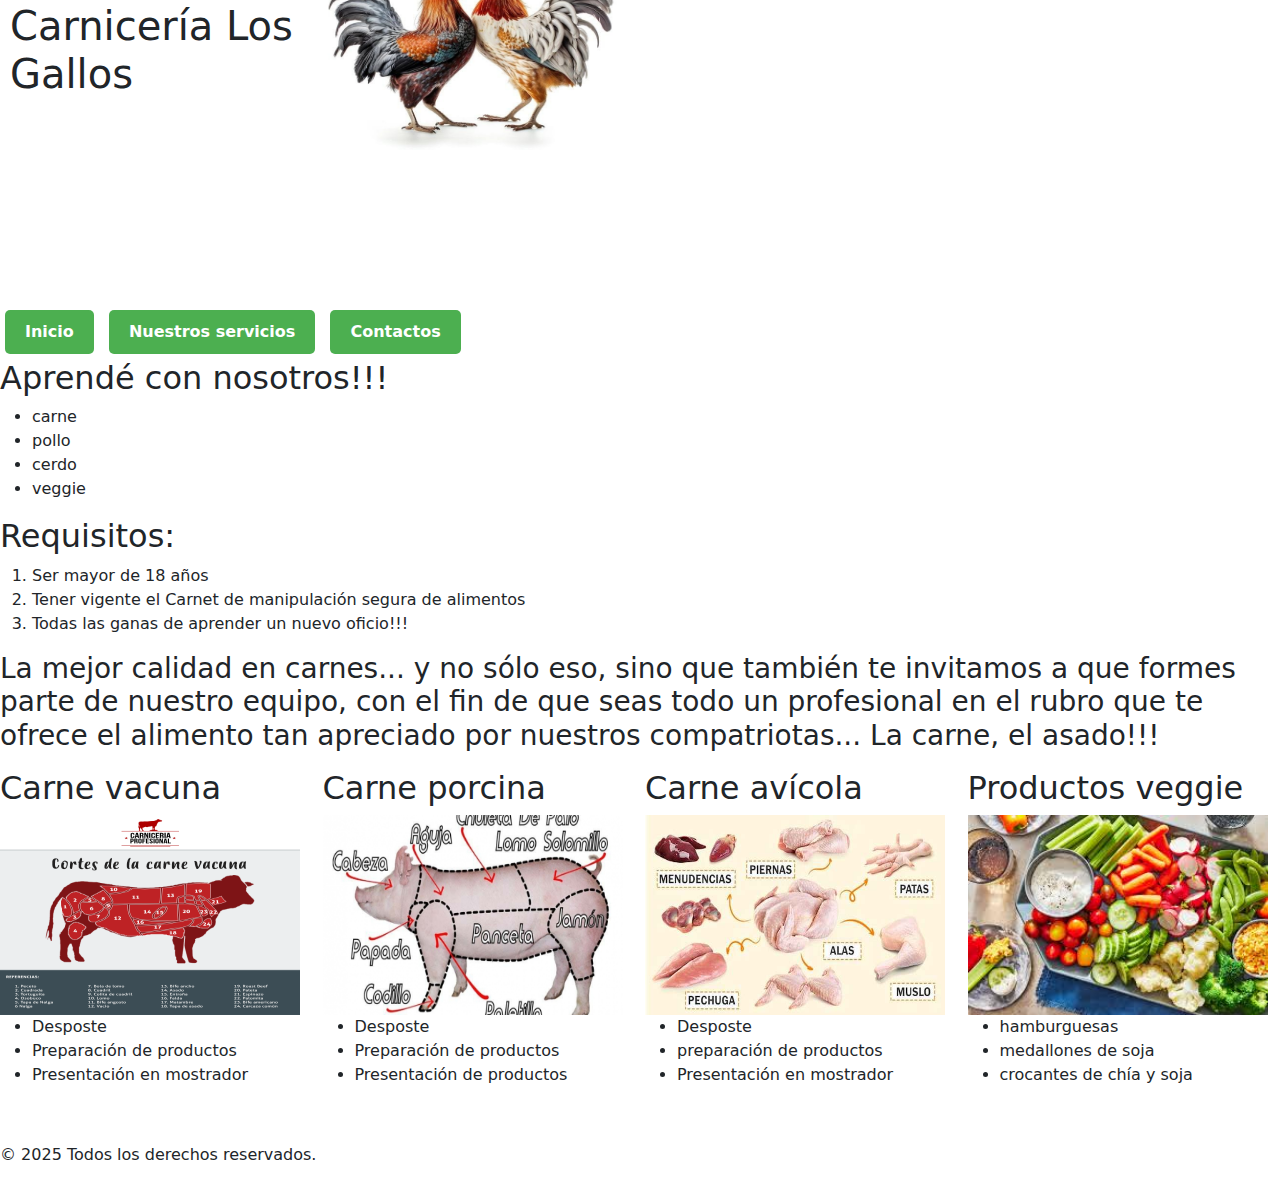
==== carniceria.html @ 875a552b "coderDesarrollo-web" ====
<!DOCTYPE html>
<html lang="en">

<head>
  <meta charset="UTF-8">
  <meta name="vGridiewport" content="width=device-width, initial-scale=1.0">
  <title> carniceria los gallos</title>
  <link rel="stylesheet" href=" https://cdn.jsdelivr.net/npm/bootstrap@5.3.3/dist/css/bootstrap.min.css">
  <link rel="stylesheet" href="style.css">


</head>

<body>
  <header>



    <section>

      <div class="contenedor">
        <h1>Carnicería Los Gallos</h1>
        <img src="nuevogallos.jpg" alt="img-logo-gallos">
      </div>

    <section>
  </header>
  <nav class="navPrincipal"> 
    <a href="./index.html">Inicio
    </a>


    <a href="carniceria-Servicios.html">Nuestros servicios</a>

    <a href="contactosCarni.html">Contactos</a>
  </nav>
  <main>


    
    </section>
    <div>
      <h2>
        Aprendé con nosotros!!!
      </h2>
    </div>

    <ul>
      <li>
        carne
      </li>
      <li>
        pollo
      </li>
      <li>
        cerdo
      </li>
      <li>
        veggie
      </li>
    </ul>


    <id>
      <h2>
        Requisitos:

      </h2>
      <ol>
        <li>
          Ser mayor de 18 años
        </li>
        <li>
          Tener vigente el Carnet de manipulación segura de alimentos
        </li>
        <li>
          Todas las ganas de aprender un nuevo oficio!!!
        </li>
      </ol>
    </id>

    </div>
    <h3>
      <p>
        La mejor calidad en carnes... y no sólo eso, sino que también te invitamos a que formes parte de nuestro equipo,
        con el fin de que seas todo un profesional en el rubro que te ofrece el alimento tan apreciado por nuestros
        compatriotas... La carne, el asado!!!
      </p>
    </h3>


    <div class="grid-container"> <!--ESTE ES TU GRID-->

      <div class="item">
        <h2>
          Carne vacuna
        </h2>

        <img src="cortes-de-vaca-argentina.png" alt="imagenes-cortes-vaca">
        <ul>
          <li>Desposte</li>
          <li>Preparación de productos</li>
          <li>Presentación en mostrador</li>
        </ul>
      </div>
      <div class="item">
        <h2>Carne porcina</h2>
        <img src="ee5d98aa458dacb0a2cbc8c788dff8287696d4fce9647a8c_840.jpg" alt="imagenes-partes-cerdo">

        <ul>
          <li>Desposte</li>
          <li>Preparación de productos</li>
          <li>Presentación de productos</li>
        </ul>
      </div>
      <div class="item">
        <h2>Carne avícola</h2>
        <img src="partes-del-pollo.jpg" alt="partes-del-pollo">
        <ul>
          <li>Desposte</li>
          <li>preparación de productos</li>
          <li>Presentación en mostrador</li>
        </ul>
      </div>
      <div class="item">
        <h2>Productos veggie</h2>
        <img src="veggie foods.jpeg" alt="imagen-veggie">
        <ul>
          <li>hamburguesas</li>
          <li>medallones de soja</li>
          <li>crocantes de chía y soja</li>
        </ul>
      </div>



  </main>

  <footer>
   
    <p>
      &copy; 2025 Todos los derechos reservados.
    </p>
  </footer>
  <link rel="stylesheet" href="https://cdn.jsdelivr.net/npm/bootstrap@5.3.3/dist/js/bootstrap.bundle.min.js">
</body>


</html>
---- style.css ----
/* selector-propiedad-valor


selector{
propiedad:valor
}

*/
body{
  margin: 0;
  padding: 0;
}

.contenedor {
   display: grid;
   flex-direction: row;  /* Organiza los elementos de izquierda a derecha */
   justify-content: center; /* Centra verticalmente en el contenedor */
   align-items: center;     /* Centra horizontalmente en el contenedor */
grid-template-columns: repeat(4, 1fr);
gap: 5px;
grid-template-rows: 100px 200px;
 }
 
.grid-item{


  background-color: rgb(233, 107, 107);
  border: 1px;
  padding: 20% ;
  text-align: center;
  height: 50px;
  border: 1px solid black;
}
.caja1{
  grid-template-columns:span 3 ;
}

 h1 {
   margin: 0 10px;  /* Elimina cualquier margen y agrega algo de espacio entre el texto y la imagen */
 }
 
 img {
   width: 300px;  /* Ajusta la imagen para que no ocupe demasiado espacio */
   height: 200px;     /* Mantiene la proporción de la imagen */
 }
 

 a {
  
   text-decoration: none;  /* Quita el subrayado por defecto de los enlaces */
   display: inline-block;  /* Hace que los enlaces se comporten como bloques */
   padding: 10px 20px;     /* Espaciado interno del "botón" */
   margin: 5px;            /* Separación entre los botones */
   background-color: #4CAF50;  /* Color de fondo verde */
   color: white;           /* Color del texto blanco */
   border-radius: 5px;     /* Bordes redondeados */
   font-size: 16px;        /* Tamaño de fuente */
   font-weight: bold;      /* Negrita en el texto */
   transition: background-color 0.3s ease; /* Suaviza el cambio de color en hover */
 }
 
 a:hover {
   background-color: red;  /* Cambia el fondo a rojo cuando se pasa el mouse */
 }

 .card {
   width: 100%;             /* Ocupa todo el ancho disponible */
   padding: 20px;           /* Espaciado interno */
   background-color: #fff;  /* Fondo blanco para la tarjeta */
   border-radius: 10px;     /* Bordes redondeados */
   box-shadow: 0 4px 8px rgba(0, 0, 0, 0.1);  /* Sombra sutil */
   text-align: center;      /* Centra el texto */
   box-sizing: border-box;  /* Incluye el padding en el cálculo del ancho */
 }
 
 .card h2 {
   font-size: 24px;         /* Tamaño del texto */
   color: #333;             
   margin-bottom: 20px;     /* Espaciado entre el título y las imágenes */
 }
 
 .imagenes {
   display: flex;                  /
   justify-content:space-between;   
   gap: 15px;                      
 }
 
 .imagenes img {
   width: 32%;                      
   height: auto;                    
   border-radius: 8px;              
   object-fit: cover;               
 }
 
 /*  Grid*/

 .grid-container{
  display: grid;
  grid-template-columns:
    1fr  1fr 1fr 1fr;  /* Definir columnas*/
    grid-template-rows: repeat(5, auto);
    gap: 10px;
    border-color: #333;;
    
 }
 
 .nav{
  display: flex;
  text-align: center;

 }
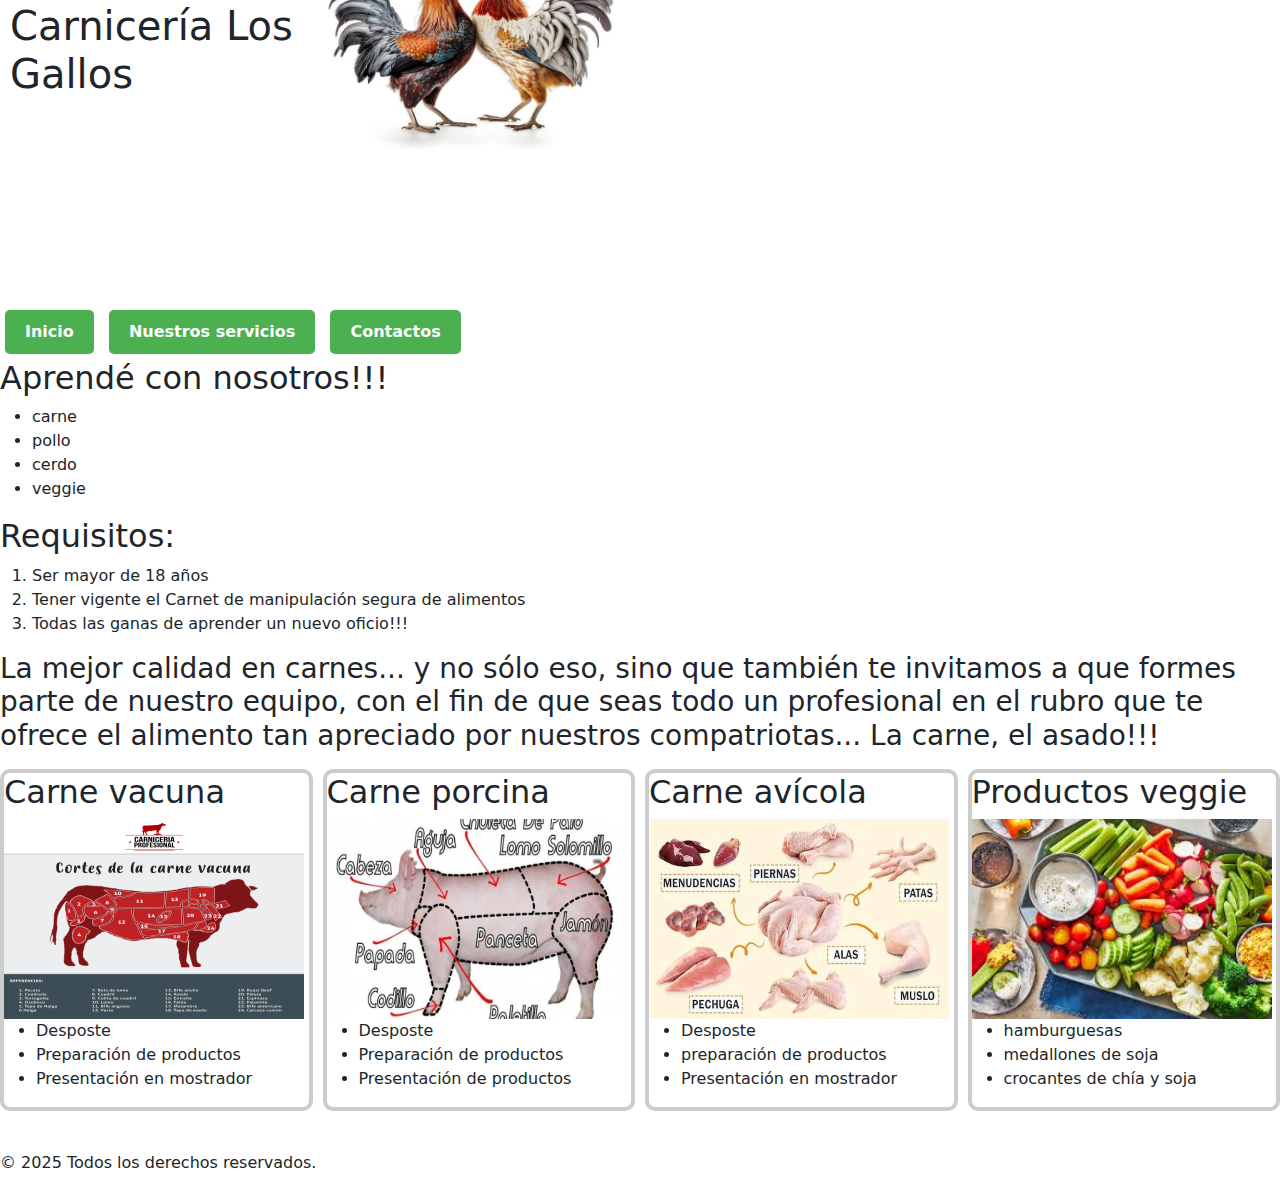
==== commit 6802eef5: "segundo commit" ====
--- a/carniceria.html
+++ b/carniceria.html
@@ -30,7 +30,7 @@
     </a>
 
 
-    <a href="carniceria-Servicios.html">Nuestros servicios</a>
+    <a href="carniceria-Servicios.html">Nuestros servicios </a>
 
     <a href="contactosCarni.html">Contactos</a>
   </nav>
@@ -89,7 +89,7 @@
     </h3>
 
 
-    <div class="grid-container"> <!--ESTE ES TU GRID-->
+    <div class="grid-container"> <!-- Seccion grid -->
 
       <div class="item">
         <h2>
--- a/style.css
+++ b/style.css
@@ -109,4 +109,14 @@
   text-align: center;
 
  }
- + 
+ .item {
+  border: 4px solid #ccc; /* Borde gris claro por defecto */
+  transition: border-color 0.3s ease; /* Suaviza el cambio de color del borde */
+  border-radius: 10px;
+}
+
+/* Cambio de color cuando pasas el mouse sobre la tarjeta */
+.item:hover {
+  border-color: #00bfff; /* Celeste en el hover */
+}
